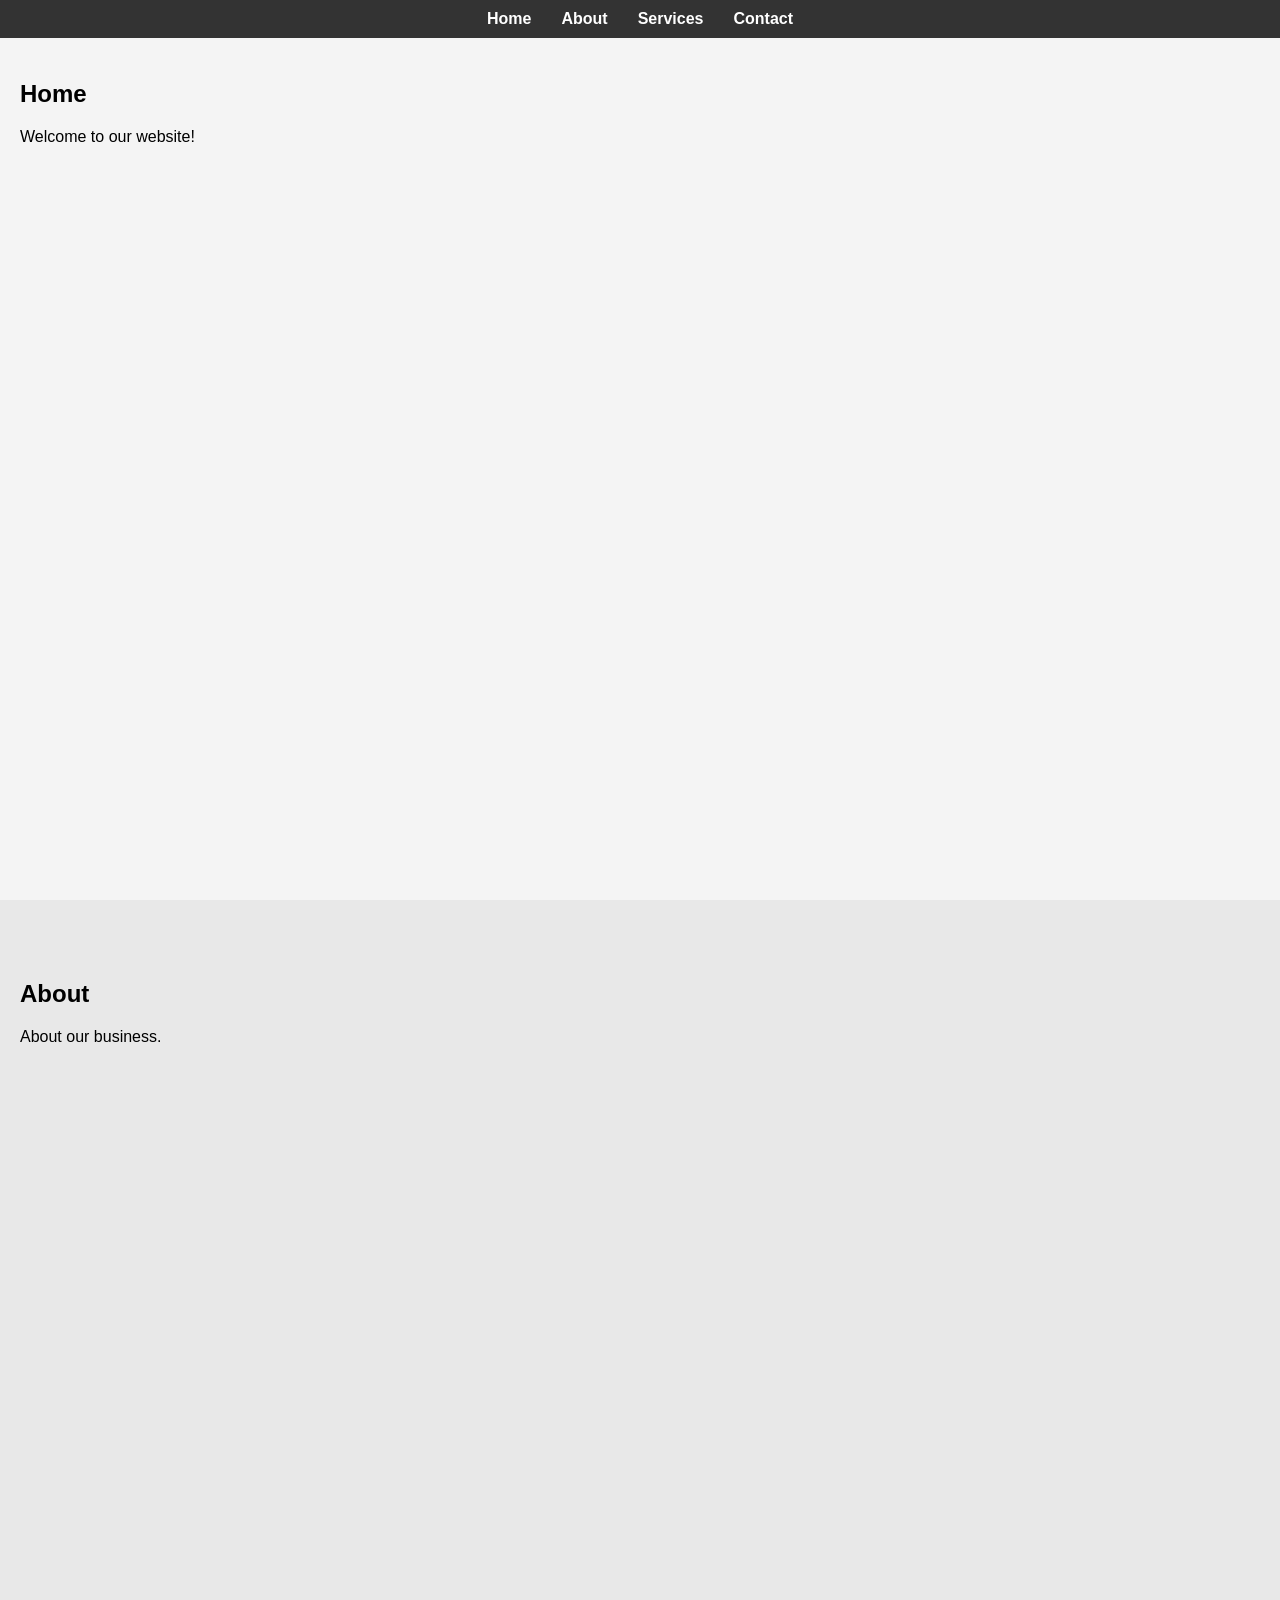
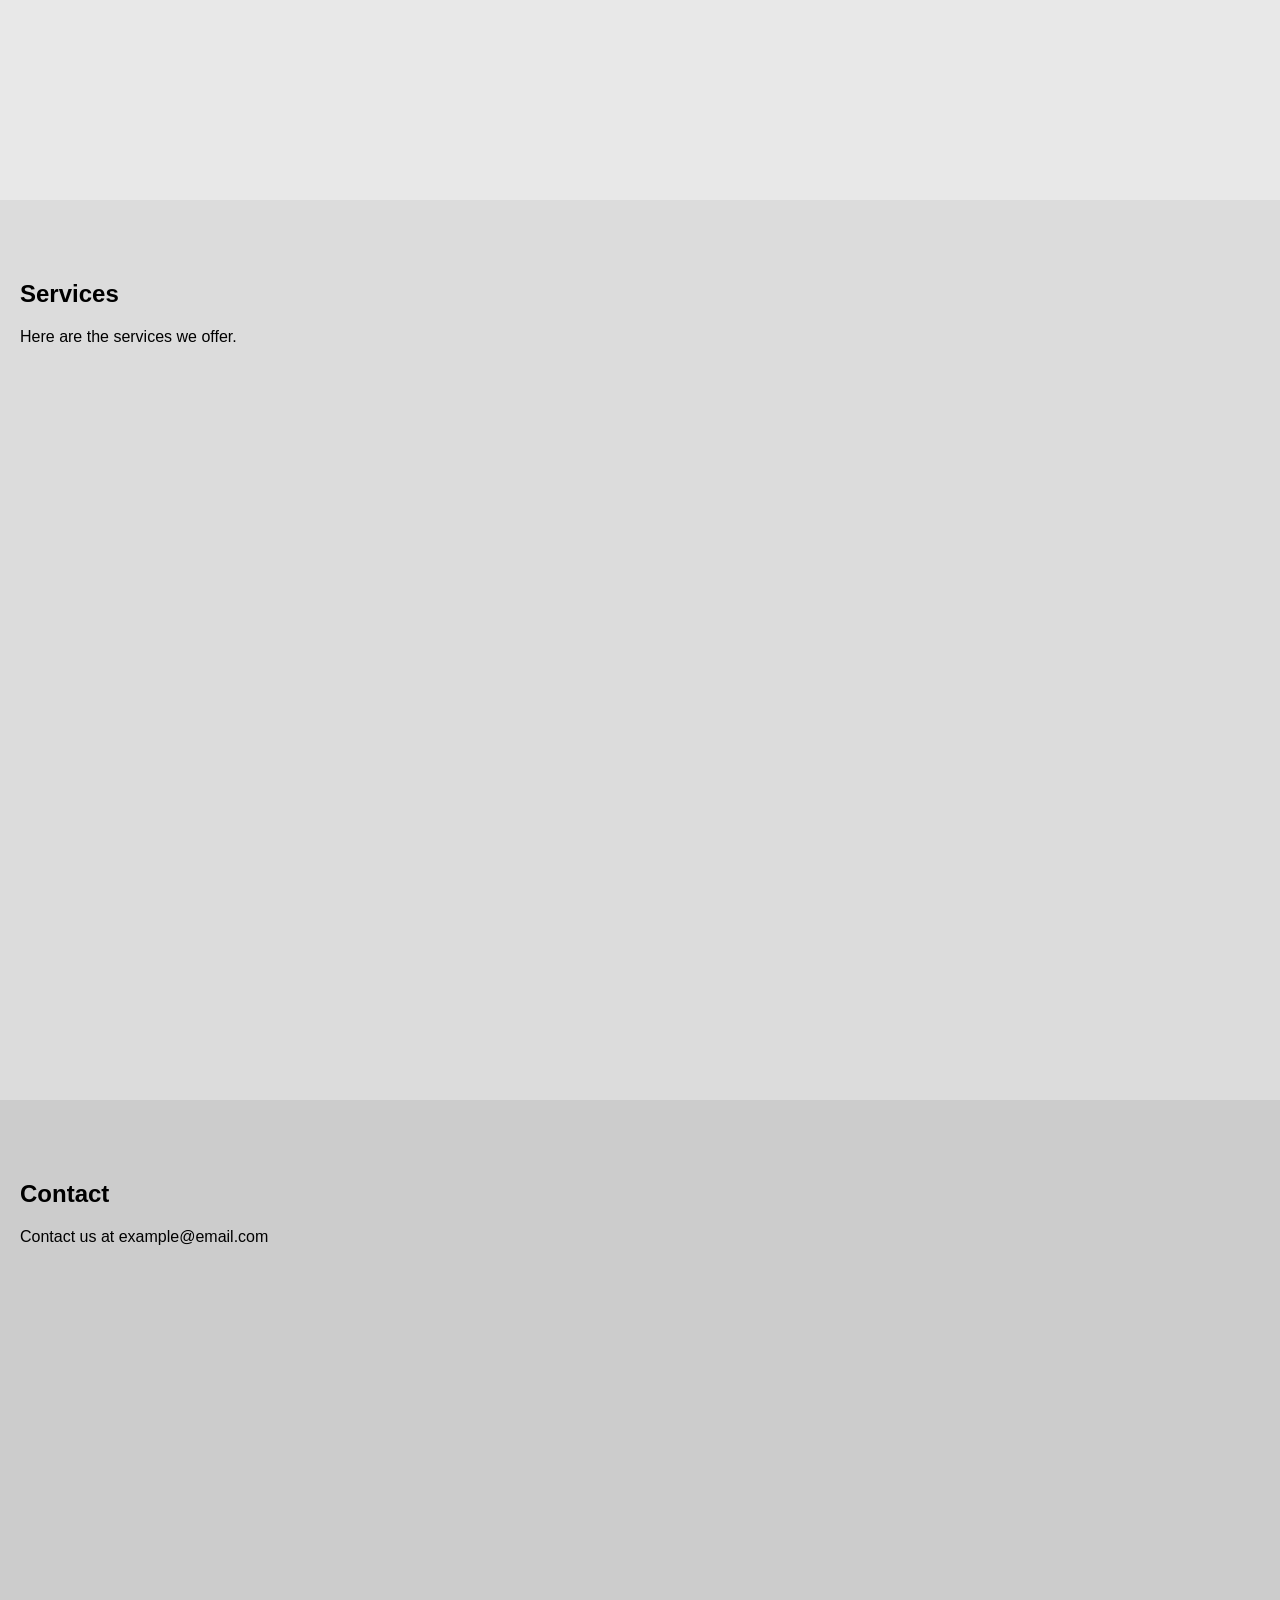
==== Index.html @ be1a5db8 "Create Index.html" ====
<!DOCTYPE html>
<html lang="en">
<head>
  <meta charset="UTF-8">
  <meta name="viewport" content="width=device-width, initial-scale=1.0">
  <title>Your Website</title>
  <style>
    /* Basic reset */
    * { margin: 0; padding: 0; box-sizing: border-box; }
    body { font-family: Arial, sans-serif; scroll-behavior: smooth; }

    /* Navigation bar */
    nav {
      position: fixed;
      top: 0;
      width: 100%;
      background: #333;
      color: #fff;
      display: flex;
      justify-content: center;
      padding: 10px 0;
      z-index: 1000;
    }
    nav a {
      color: #fff;
      text-decoration: none;
      margin: 0 15px;
      font-weight: bold;
    }
    nav a:hover { text-decoration: underline; }

    /* Sections */
    section {
      min-height: 100vh;
      padding: 80px 20px 20px; /* top padding to avoid nav overlap */
    }
    #home { background: #f4f4f4; }
    #about { background: #e8e8e8; }
    #services { background: #dcdcdc; }
    #contact { background: #ccc; }

    /* Section titles */
    h1 { margin-bottom: 20px; }
  </style>
</head>
<body>

  <!-- Navigation -->
  <nav>
    <a href="#home">Home</a>
    <a href="#about">About</a>
    <a href="#services">Services</a>
    <a href="#contact">Contact</a>
  </nav>

  <!-- Sections -->
  <section id="home">
    <h1>Home</h1>
    <!-- Paste home page content here -->
    <p>Welcome to our website!</p>
  </section>

  <section id="about">
    <h1>About</h1>
    <!-- Paste about page content here -->
    <p>About our business.</p>
  </section>

  <section id="services">
    <h1>Services</h1>
    <!-- Paste services page content here -->
    <p>Here are the services we offer.</p>
  </section>

  <section id="contact">
    <h1>Contact</h1>
    <!-- Paste contact page content here -->
    <p>Contact us at example@email.com</p>
  </section>

</body>
</html>
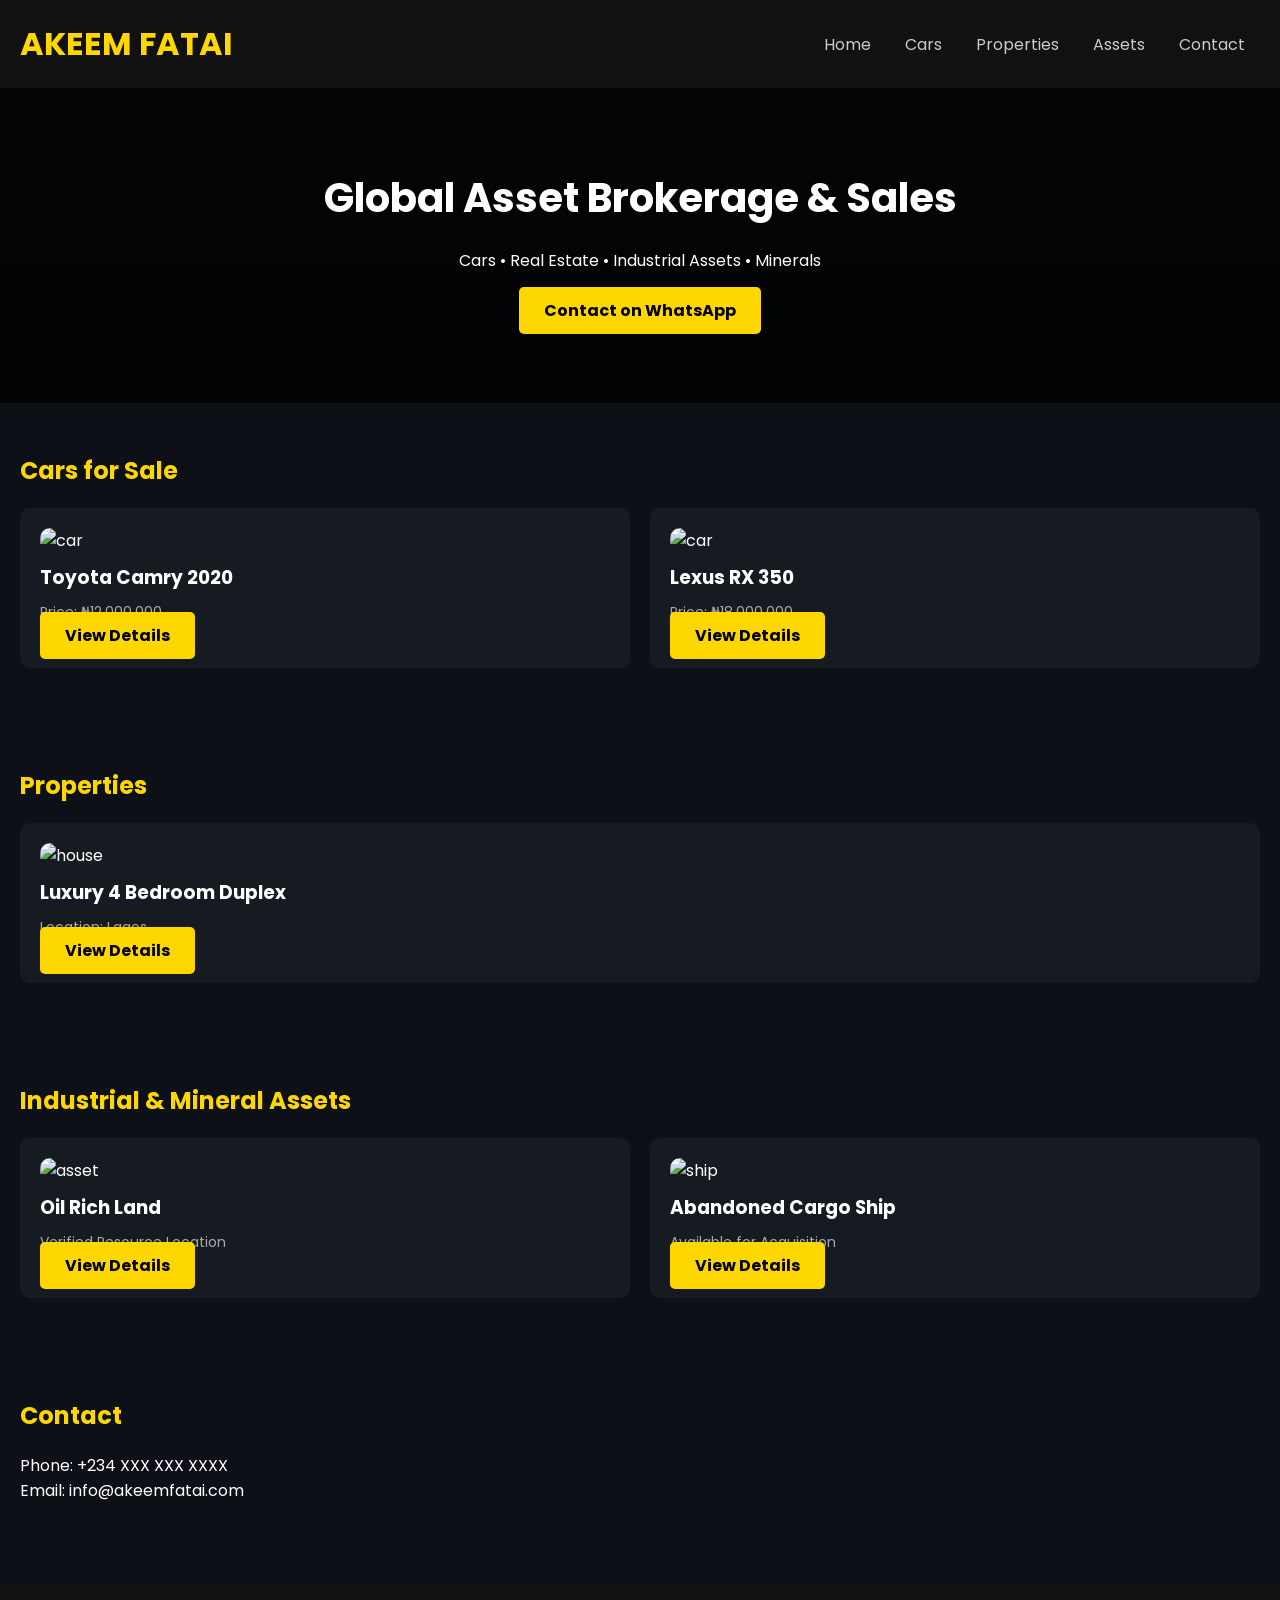
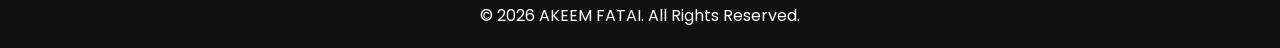
==== commit 4df0b6d7: "index.html" ====
--- a/Index.html
+++ b/Index.html
@@ -1,82 +1,166 @@
-<!DOCTYPE html>
-<html lang="en">
+<!DOCTYPE html><html lang="en">
 <head>
   <meta charset="UTF-8">
   <meta name="viewport" content="width=device-width, initial-scale=1.0">
-  <title>Your Website</title>
-  <style>
-    /* Basic reset */
-    * { margin: 0; padding: 0; box-sizing: border-box; }
-    body { font-family: Arial, sans-serif; scroll-behavior: smooth; }
+  <title>AKEEM FATAI | Asset Brokerage</title>  <link href="https://fonts.googleapis.com/css2?family=Poppins:wght@300;400;600&display=swap" rel="stylesheet">  <style>
+    * {
+      margin: 0;
+      padding: 0;
+      box-sizing: border-box;
+      font-family: 'Poppins', sans-serif;
+    }
 
-    /* Navigation bar */
-    nav {
-      position: fixed;
-      top: 0;
-      width: 100%;
-      background: #333;
+    body {
+      background: #0d1117;
       color: #fff;
+    }
+
+    header {
+      background: #111;
+      padding: 20px;
       display: flex;
-      justify-content: center;
-      padding: 10px 0;
-      z-index: 1000;
+      justify-content: space-between;
+      align-items: center;
     }
+
+    header h1 {
+      color: gold;
+    }
+
     nav a {
-      color: #fff;
+      margin: 0 15px;
       text-decoration: none;
-      margin: 0 15px;
+      color: #ccc;
+    }
+
+    nav a:hover {
+      color: gold;
+    }
+
+    .hero {
+      padding: 80px 20px;
+      text-align: center;
+      background: linear-gradient(rgba(0,0,0,0.7), rgba(0,0,0,0.9));
+    }
+
+    .hero h2 {
+      font-size: 40px;
+      margin-bottom: 20px;
+    }
+
+    .btn {
+      padding: 12px 25px;
+      background: gold;
+      color: #000;
+      text-decoration: none;
+      border-radius: 5px;
       font-weight: bold;
     }
-    nav a:hover { text-decoration: underline; }
 
-    /* Sections */
-    section {
-      min-height: 100vh;
-      padding: 80px 20px 20px; /* top padding to avoid nav overlap */
+    .section {
+      padding: 50px 20px;
     }
-    #home { background: #f4f4f4; }
-    #about { background: #e8e8e8; }
-    #services { background: #dcdcdc; }
-    #contact { background: #ccc; }
 
-    /* Section titles */
-    h1 { margin-bottom: 20px; }
-  </style>
-</head>
-<body>
+    .section h2 {
+      margin-bottom: 20px;
+      color: gold;
+    }
 
-  <!-- Navigation -->
+    .grid {
+      display: grid;
+      grid-template-columns: repeat(auto-fit, minmax(250px, 1fr));
+      gap: 20px;
+    }
+
+    .card {
+      background: #161b22;
+      padding: 20px;
+      border-radius: 10px;
+    }
+
+    .card img {
+      width: 100%;
+      border-radius: 10px;
+    }
+
+    .card h3 {
+      margin: 10px 0;
+    }
+
+    .card p {
+      color: #aaa;
+      font-size: 14px;
+    }
+
+    footer {
+      text-align: center;
+      padding: 20px;
+      background: #111;
+      margin-top: 30px;
+    }
+  </style></head><body><header>
+  <h1>AKEEM FATAI</h1>
   <nav>
-    <a href="#home">Home</a>
-    <a href="#about">About</a>
-    <a href="#services">Services</a>
+    <a href="#">Home</a>
+    <a href="#cars">Cars</a>
+    <a href="#properties">Properties</a>
+    <a href="#assets">Assets</a>
     <a href="#contact">Contact</a>
   </nav>
+</header><section class="hero">
+  <h2>Global Asset Brokerage & Sales</h2>
+  <p>Cars • Real Estate • Industrial Assets • Minerals</p>
+  <br>
+  <a class="btn" href="https://wa.me/234XXXXXXXXXX">Contact on WhatsApp</a>
+</section><section class="section" id="cars">
+  <h2>Cars for Sale</h2>
+  <div class="grid"><div class="card">
+  <img src="https://via.placeholder.com/300" alt="car">
+  <h3>Toyota Camry 2020</h3>
+  <p>Price: ₦12,000,000</p>
+  <a class="btn" href="#">View Details</a>
+</div>
 
-  <!-- Sections -->
-  <section id="home">
-    <h1>Home</h1>
-    <!-- Paste home page content here -->
-    <p>Welcome to our website!</p>
-  </section>
+<div class="card">
+  <img src="https://via.placeholder.com/300" alt="car">
+  <h3>Lexus RX 350</h3>
+  <p>Price: ₦18,000,000</p>
+  <a class="btn" href="#">View Details</a>
+</div>
 
-  <section id="about">
-    <h1>About</h1>
-    <!-- Paste about page content here -->
-    <p>About our business.</p>
-  </section>
+  </div>
+</section><section class="section" id="properties">
+  <h2>Properties</h2>
+  <div class="grid"><div class="card">
+  <img src="https://via.placeholder.com/300" alt="house">
+  <h3>Luxury 4 Bedroom Duplex</h3>
+  <p>Location: Lagos</p>
+  <a class="btn" href="#">View Details</a>
+</div>
 
-  <section id="services">
-    <h1>Services</h1>
-    <!-- Paste services page content here -->
-    <p>Here are the services we offer.</p>
-  </section>
+  </div>
+</section><section class="section" id="assets">
+  <h2>Industrial & Mineral Assets</h2>
+  <div class="grid"><div class="card">
+  <img src="https://via.placeholder.com/300" alt="asset">
+  <h3>Oil Rich Land</h3>
+  <p>Verified Resource Location</p>
+  <a class="btn" href="#">View Details</a>
+</div>
 
-  <section id="contact">
-    <h1>Contact</h1>
-    <!-- Paste contact page content here -->
-    <p>Contact us at example@email.com</p>
-  </section>
+<div class="card">
+  <img src="https://via.placeholder.com/300" alt="ship">
+  <h3>Abandoned Cargo Ship</h3>
+  <p>Available for Acquisition</p>
+  <a class="btn" href="#">View Details</a>
+</div>
 
-</body>
-</html>
+  </div>
+</section><section class="section" id="contact">
+  <h2>Contact</h2>
+  <p>Phone: +234 XXX XXX XXXX</p>
+  <p>Email: info@akeemfatai.com</p>
+</section><footer>
+  <p>© 2026 AKEEM FATAI. All Rights Reserved.</p>
+</footer></body>
+</html>
